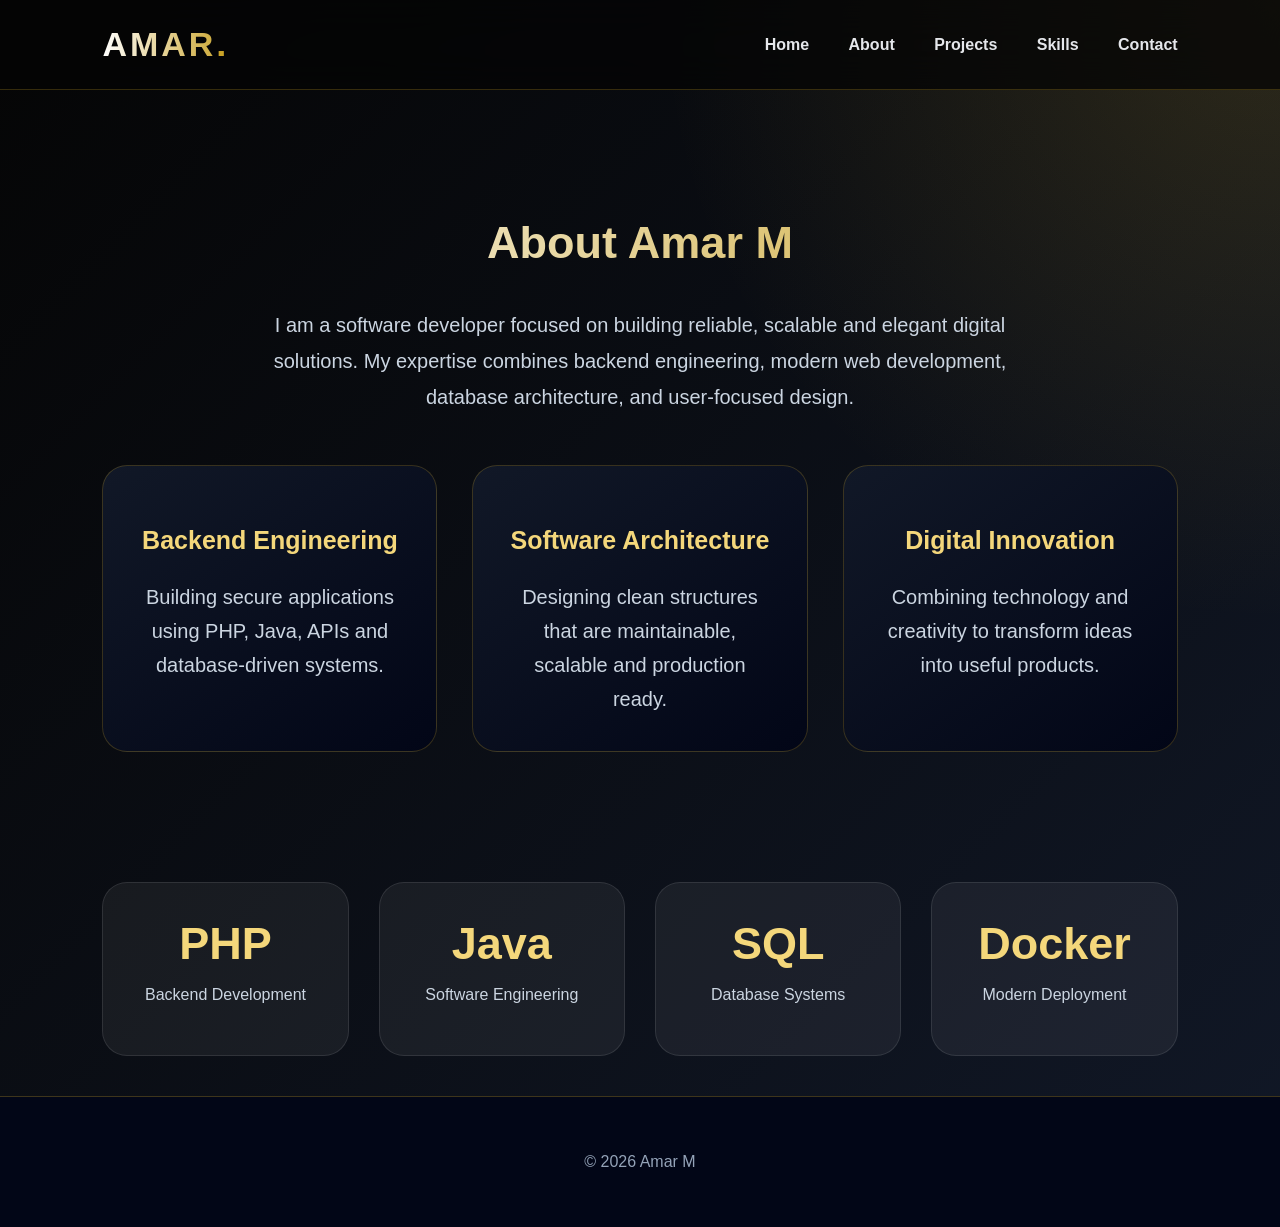
==== about.html @ c33fe0c3 "Add portfolio pages" ====
<!DOCTYPE html>
<html lang="en">

<head>

<meta charset="UTF-8">
<meta name="viewport" content="width=device-width, initial-scale=1.0">

<title>About | Amar M</title>

<link rel="stylesheet" href="css/style.css">

</head>


<body>


<header class="navbar">

<div class="logo">
AMAR<span>.</span>
</div>


<nav>
<a href="index.html">Home</a>
<a href="about.html">About</a>
<a href="projects.html">Projects</a>
<a href="skills.html">Skills</a>
<a href="contact.html">Contact</a>
</nav>

</header>



<section class="vision">


<h2>
About Amar M
</h2>


<p>

I am a software developer focused on building reliable,
scalable and elegant digital solutions.

My expertise combines backend engineering,
modern web development, database architecture,
and user-focused design.

</p>



<div class="grid">


<div class="box">

<h3>
Backend Engineering
</h3>

<p>

Building secure applications using PHP,
Java, APIs and database-driven systems.

</p>

</div>



<div class="box">

<h3>
Software Architecture
</h3>

<p>

Designing clean structures that are
maintainable, scalable and production ready.

</p>

</div>



<div class="box">

<h3>
Digital Innovation
</h3>

<p>

Combining technology and creativity
to transform ideas into useful products.

</p>

</div>


</div>


</section>




<section class="stats">


<div>
<h3>PHP</h3>
<p>Backend Development</p>
</div>


<div>
<h3>Java</h3>
<p>Software Engineering</p>
</div>


<div>
<h3>SQL</h3>
<p>Database Systems</p>
</div>


<div>
<h3>Docker</h3>
<p>Modern Deployment</p>
</div>


</section>



<footer>

<p>
© 2026 Amar M
</p>

</footer>


</body>

</html>
---- css/style.css ----
/* =====================================================
   AMAR M - LUXURY TECHNOLOGY PORTFOLIO
   Executive / Fortune 500 Inspired Theme
===================================================== */


* {
    box-sizing: border-box;
}


html {
    scroll-behavior: smooth;
}


body {

    margin:0;

    font-family:
        'Inter',
        'Segoe UI',
        Arial,
        sans-serif;

    background:

        radial-gradient(
            circle at top right,
            rgba(201,162,39,.18),
            transparent 35%
        ),

        linear-gradient(
            135deg,
            #050505,
            #111827
        );

    color:#f8fafc;

}


/* Container */

.container {

    width:90%;

    max-width:1300px;

    margin:auto;

}



/* =====================================================
   NAVBAR
===================================================== */


.navbar {

    position:sticky;

    top:0;

    z-index:1000;

    display:flex;

    justify-content:space-between;

    align-items:center;

    padding:25px 8%;


    background:

        rgba(5,5,5,.75);


    backdrop-filter:

        blur(20px);


    border-bottom:

        1px solid
        rgba(201,162,39,.25);

}



.logo {

    font-size:34px;

    font-weight:900;

    letter-spacing:3px;

    background:

        linear-gradient(
            90deg,
            #fff,
            #c9a227
        );


    -webkit-background-clip:text;

    color:transparent;

}



.logo span {

    color:#c9a227;

}



nav a {

    color:#e5e7eb;

    text-decoration:none;

    margin-left:35px;

    font-weight:600;

    transition:.3s;

}


nav a:hover {

    color:#f4d77b;

}



/* =====================================================
   HERO SECTION
===================================================== */


.hero {

    min-height:90vh;

    display:grid;

    grid-template-columns:
        1.2fr .8fr;

    gap:60px;

    align-items:center;

    padding:80px 8%;

}



.tag {

    color:#c9a227;

    letter-spacing:4px;

    font-size:13px;

    font-weight:700;

}



.hero h1 {

    font-size:

        clamp(60px,8vw,110px);


    margin:20px 0;


    font-weight:900;


    background:

        linear-gradient(
            90deg,
            #ffffff,
            #c9a227
        );


    -webkit-background-clip:text;


    color:transparent;

}



.hero h2 {

    font-size:32px;

    line-height:1.4;

}



.hero h2 span {

    color:#d4af37;

}



.description {

    color:#cbd5e1;

    max-width:650px;

    line-height:1.8;

    font-size:18px;

}



/* Buttons */

.buttons {

    margin-top:40px;

    display:flex;

    gap:20px;

}



.btn {

    padding:16px 35px;

    border-radius:50px;

    text-decoration:none;

    font-weight:800;

    transition:.3s;

}



.primary {

    background:

        linear-gradient(
            135deg,
            #c9a227,
            #f4d77b
        );

    color:#111;

}



.secondary {

    border:

        1px solid
        rgba(255,255,255,.2);

    color:white;

}



.btn:hover {

    transform:

        translateY(-5px);


    box-shadow:

        0 20px 40px
        rgba(201,162,39,.35);

}



/* =====================================================
   TECHNOLOGY CARD
===================================================== */


.hero-card {

    padding:40px;


    border-radius:30px;


    background:

        rgba(255,255,255,.08);


    backdrop-filter:

        blur(20px);


    border:

        1px solid
        rgba(201,162,39,.25);


    box-shadow:

        0 40px 100px
        rgba(0,0,0,.5);

}



.card-title {

    color:#f4d77b;

    letter-spacing:3px;

    font-size:13px;

    margin-bottom:30px;

}



.hero-card ul {

    list-style:none;

    padding:0;

}



.hero-card li {

    padding:18px 0;

    border-bottom:

        1px solid
        rgba(255,255,255,.1);


    color:#cbd5e1;

}



.hero-card strong {

    display:block;

    color:white;

    font-size:20px;

}



/* =====================================================
   STATS
===================================================== */


.stats {

    display:grid;

    grid-template-columns:

        repeat(4,1fr);


    gap:30px;


    padding:40px 8%;

}



.stats div {

    text-align:center;

    padding:35px;


    background:

        rgba(255,255,255,.06);


    border-radius:25px;


    border:

        1px solid
        rgba(255,255,255,.1);

}



.stats h3 {

    margin:0;

    font-size:45px;

    color:#f4d77b;

}



.stats p {

    color:#cbd5e1;

}



/* =====================================================
   SECTIONS
===================================================== */


.vision,
.featured {


    padding:90px 8%;

    text-align:center;

}



.vision h2,
.featured h2 {


    font-size:45px;


    background:

        linear-gradient(
            90deg,
            white,
            #c9a227
        );


    -webkit-background-clip:text;

    color:transparent;

}



.vision p {

    max-width:800px;

    margin:auto;

    color:#cbd5e1;

    font-size:20px;

    line-height:1.8;

}




.grid {

    margin-top:50px;


    display:grid;

    grid-template-columns:

        repeat(3,1fr);


    gap:35px;

}



.box {

    padding:35px;


    border-radius:25px;


    background:

        linear-gradient(
            145deg,
            #111827,
            #020617
        );


    border:

        1px solid
        rgba(201,162,39,.25);


    transition:.4s;


}



.box:hover {

    transform:

        translateY(-12px);


    box-shadow:

        0 30px 80px
        rgba(0,0,0,.6);

}



.box h3 {

    color:#f4d77b;

    font-size:25px;

}



.box p {

    color:#cbd5e1;

    line-height:1.7;

}



/* =====================================================
   FOOTER
===================================================== */


footer {


    padding:40px;


    text-align:center;


    background:#020617;


    border-top:

        1px solid
        rgba(201,162,39,.3);


    color:#94a3b8;

}





/* =====================================================
   RESPONSIVE
===================================================== */


@media(max-width:900px){


.hero {

    grid-template-columns:1fr;

}



.stats {

    grid-template-columns:1fr 1fr;

}



.grid {

    grid-template-columns:1fr;

}



.navbar {

    flex-direction:column;

    gap:20px;

}


}



@media(max-width:600px){


.stats {

    grid-template-columns:1fr;

}


.hero h1 {

    font-size:55px;

}


nav a {

    margin:10px;

    display:inline-block;

}


}
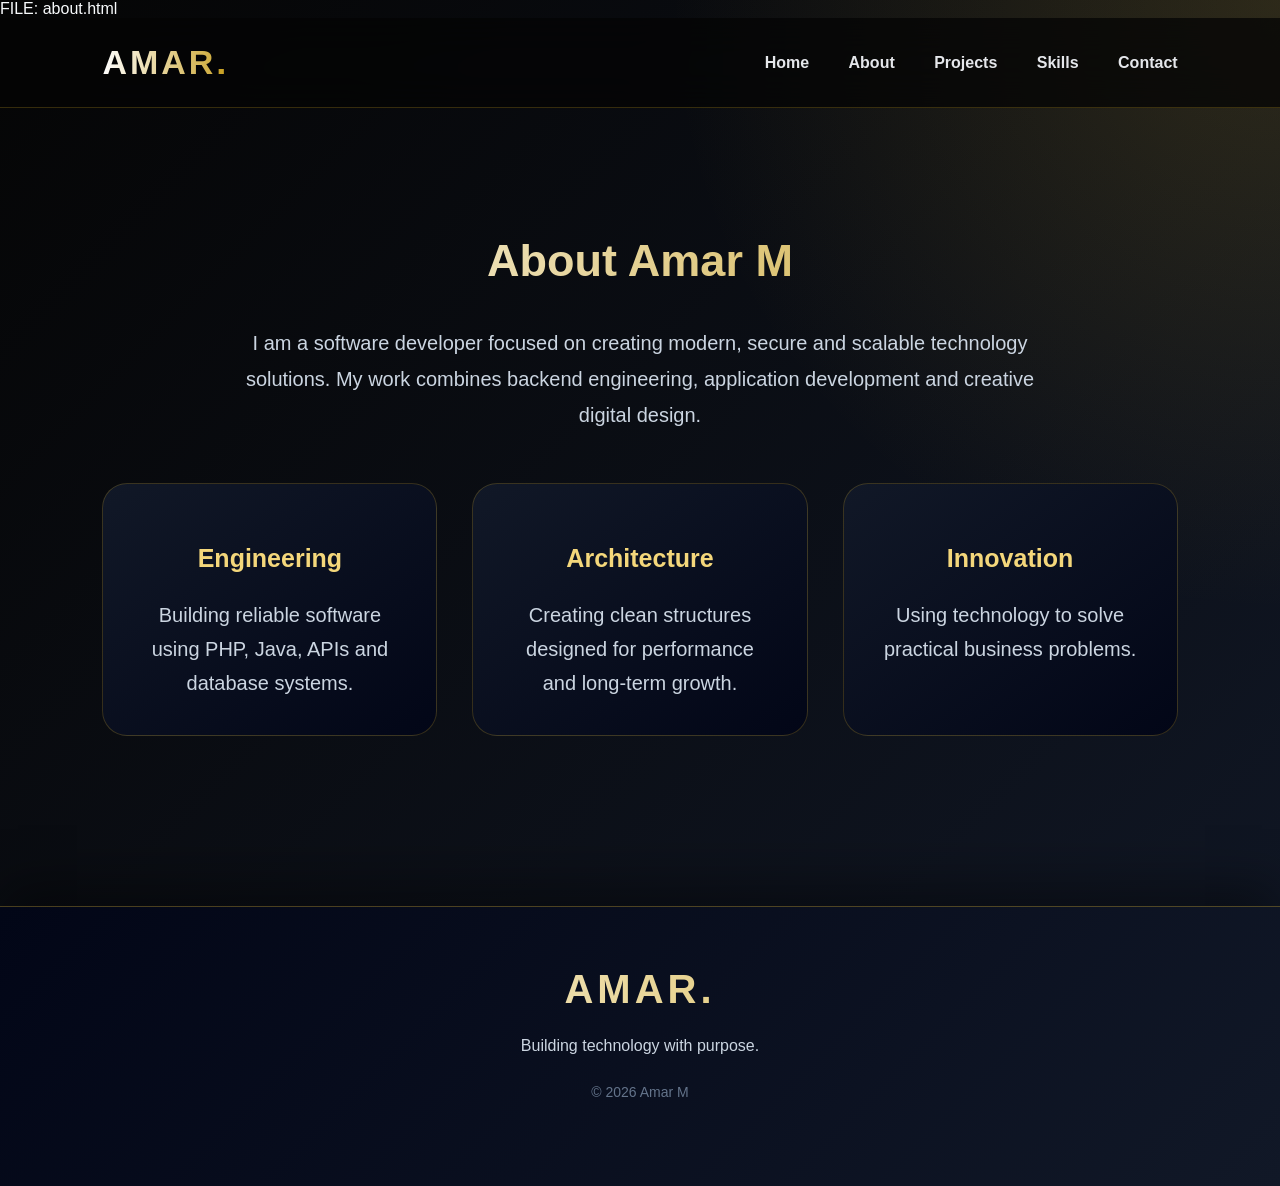
==== commit 275721f2: "Rewrite luxury portfolio pages" ====
--- a/about.html
+++ b/about.html
@@ -1,27 +1,23 @@
+FILE: about.html
+
 <!DOCTYPE html>
 <html lang="en">
-
 <head>
-
 <meta charset="UTF-8">
 <meta name="viewport" content="width=device-width, initial-scale=1.0">
 
 <title>About | Amar M</title>
 
 <link rel="stylesheet" href="css/style.css">
-
 </head>
 
-
 <body>
-
 
 <header class="navbar">
 
 <div class="logo">
 AMAR<span>.</span>
 </div>
-
 
 <nav>
 <a href="index.html">Home</a>
@@ -34,123 +30,62 @@
 </header>
 
 
-
 <section class="vision">
-
 
 <h2>
 About Amar M
 </h2>
 
+<p>
+I am a software developer focused on creating modern,
+secure and scalable technology solutions.
 
-<p>
-
-I am a software developer focused on building reliable,
-scalable and elegant digital solutions.
-
-My expertise combines backend engineering,
-modern web development, database architecture,
-and user-focused design.
-
+My work combines backend engineering,
+application development and creative digital design.
 </p>
-
 
 
 <div class="grid">
 
-
 <div class="box">
-
-<h3>
-Backend Engineering
-</h3>
-
+<h3>Engineering</h3>
 <p>
-
-Building secure applications using PHP,
-Java, APIs and database-driven systems.
-
+Building reliable software using PHP, Java,
+APIs and database systems.
 </p>
-
 </div>
 
 
-
 <div class="box">
-
-<h3>
-Software Architecture
-</h3>
-
+<h3>Architecture</h3>
 <p>
-
-Designing clean structures that are
-maintainable, scalable and production ready.
-
+Creating clean structures designed for
+performance and long-term growth.
 </p>
-
 </div>
 
 
-
 <div class="box">
-
-<h3>
-Digital Innovation
-</h3>
-
+<h3>Innovation</h3>
 <p>
-
-Combining technology and creativity
-to transform ideas into useful products.
-
+Using technology to solve practical business problems.
 </p>
+</div>
 
 </div>
-
-
-</div>
-
 
 </section>
 
 
+<footer class="luxury-footer">
 
-
-<section class="stats">
-
-
-<div>
-<h3>PHP</h3>
-<p>Backend Development</p>
-</div>
-
-
-<div>
-<h3>Java</h3>
-<p>Software Engineering</p>
-</div>
-
-
-<div>
-<h3>SQL</h3>
-<p>Database Systems</p>
-</div>
-
-
-<div>
-<h3>Docker</h3>
-<p>Modern Deployment</p>
-</div>
-
-
-</section>
-
-
-
-<footer>
+<h3>AMAR.</h3>
 
 <p>
+Building technology with purpose.
+</p>
+
+<p class="footer-small">
 © 2026 Amar M
 </p>
 
@@ -158,5 +93,4 @@
 
 
 </body>
-
 </html>
--- a/css/style.css
+++ b/css/style.css
@@ -731,4 +731,140 @@
 }
 
 
+}
+/* =====================================================
+   LUXURY FOOTER
+===================================================== */
+
+
+.luxury-footer {
+
+    margin-top:80px;
+
+    padding:60px 8%;
+
+    text-align:center;
+
+
+    background:
+
+        linear-gradient(
+            135deg,
+            #020617,
+            #111827
+        );
+
+
+    border-top:
+
+        1px solid
+        rgba(201,162,39,.35);
+
+
+    box-shadow:
+
+        0 -20px 50px
+        rgba(0,0,0,.4);
+
+}
+
+
+
+.luxury-footer h3 {
+
+
+    font-size:40px;
+
+
+    margin:0 0 20px;
+
+
+    letter-spacing:4px;
+
+
+    background:
+
+        linear-gradient(
+            90deg,
+            white,
+            #d4af37
+        );
+
+
+    -webkit-background-clip:text;
+
+
+    color:transparent;
+
+}
+
+
+
+.luxury-footer p {
+
+
+    color:#cbd5e1;
+
+
+    max-width:600px;
+
+
+    margin:20px auto;
+
+
+    line-height:1.8;
+
+}
+
+
+
+.footer-links {
+
+
+    margin:30px 0;
+
+
+}
+
+
+
+.footer-links a {
+
+
+    color:#f8fafc;
+
+
+    text-decoration:none;
+
+
+    margin:0 15px;
+
+
+    font-weight:600;
+
+
+    transition:.3s;
+
+}
+
+
+
+.footer-links a:hover {
+
+
+    color:#d4af37;
+
+
+}
+
+
+
+.footer-small {
+
+
+    color:#64748b !important;
+
+
+    font-size:14px;
+
 }
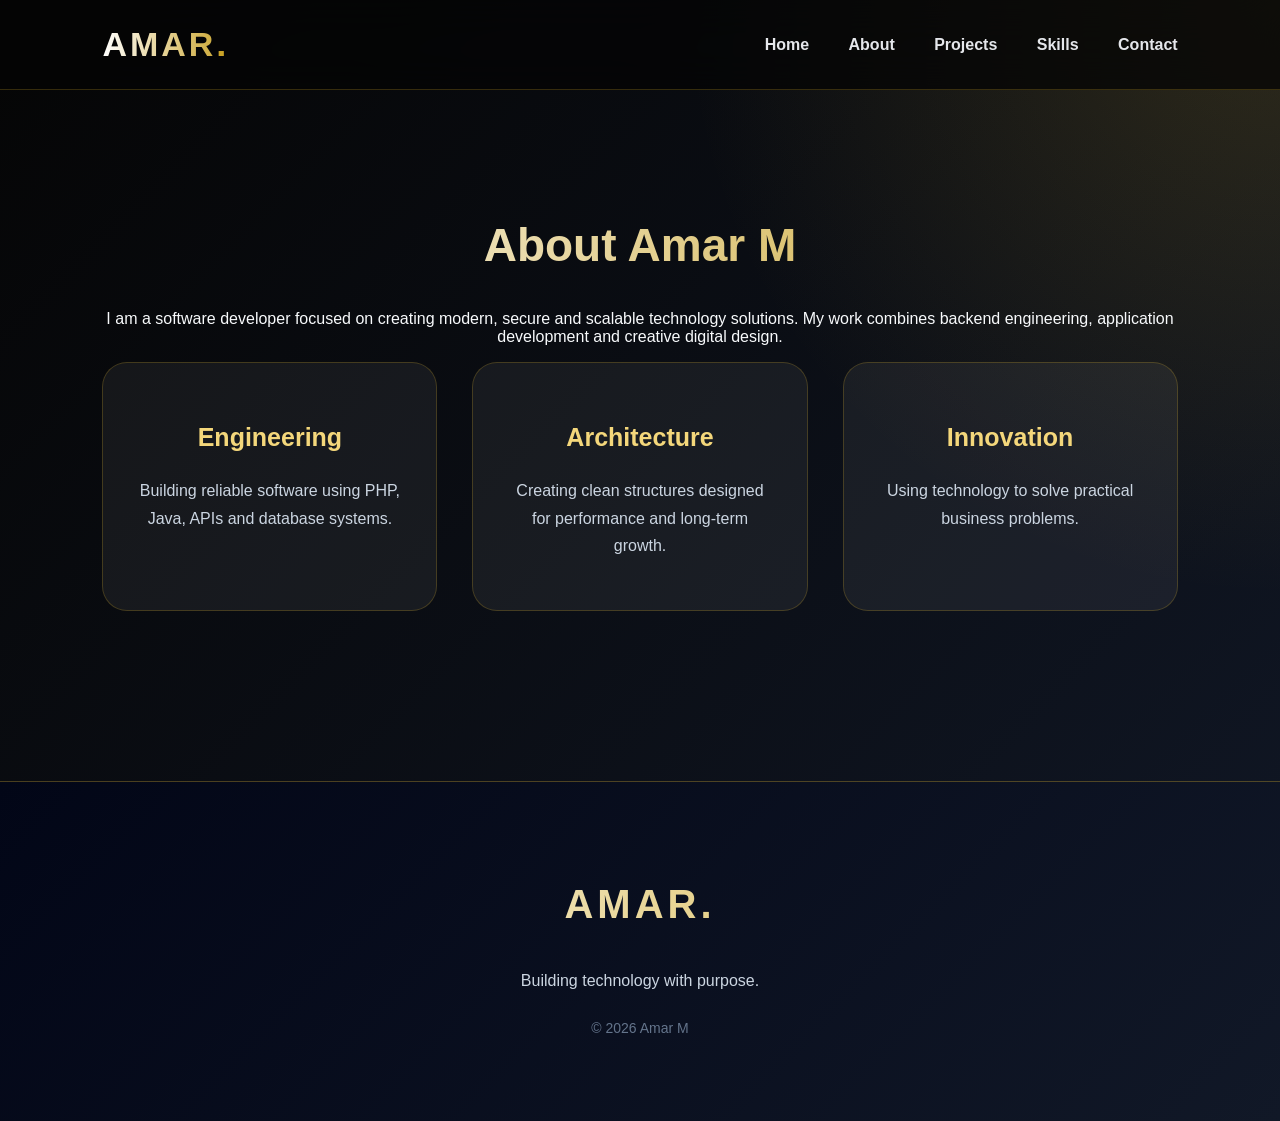
==== commit 012fdba9: "Fix project page cards and update luxury styling" ====
--- a/about.html
+++ b/about.html
@@ -1,5 +1,3 @@
-FILE: about.html
-
 <!DOCTYPE html>
 <html lang="en">
 <head>
--- a/css/style.css
+++ b/css/style.css
@@ -1,16 +1,15 @@
 /* =====================================================
    AMAR M - LUXURY TECHNOLOGY PORTFOLIO
-   Executive / Fortune 500 Inspired Theme
+   Executive Inspired Theme
 ===================================================== */
 
-
 * {
-    box-sizing: border-box;
+    box-sizing:border-box;
 }
 
 
 html {
-    scroll-behavior: smooth;
+    scroll-behavior:smooth;
 }
 
 
@@ -19,31 +18,30 @@
     margin:0;
 
     font-family:
-        'Inter',
-        'Segoe UI',
-        Arial,
-        sans-serif;
+    'Inter',
+    'Segoe UI',
+    Arial,
+    sans-serif;
 
     background:
 
-        radial-gradient(
-            circle at top right,
-            rgba(201,162,39,.18),
-            transparent 35%
-        ),
-
-        linear-gradient(
-            135deg,
-            #050505,
-            #111827
-        );
+    radial-gradient(
+        circle at top right,
+        rgba(201,162,39,.18),
+        transparent 35%
+    ),
+
+    linear-gradient(
+        135deg,
+        #050505,
+        #111827
+    );
 
     color:#f8fafc;
 
 }
 
 
-/* Container */
 
 .container {
 
@@ -56,10 +54,7 @@
 }
 
 
-
-/* =====================================================
-   NAVBAR
-===================================================== */
+/* ================= NAVBAR ================= */
 
 
 .navbar {
@@ -78,21 +73,14 @@
 
     padding:25px 8%;
 
-
     background:
-
-        rgba(5,5,5,.75);
-
+    rgba(5,5,5,.75);
 
     backdrop-filter:
-
-        blur(20px);
-
+    blur(20px);
 
     border-bottom:
-
-        1px solid
-        rgba(201,162,39,.25);
+    1px solid rgba(201,162,39,.25);
 
 }
 
@@ -107,13 +95,11 @@
     letter-spacing:3px;
 
     background:
-
-        linear-gradient(
-            90deg,
-            #fff,
-            #c9a227
-        );
-
+    linear-gradient(
+        90deg,
+        #fff,
+        #c9a227
+    );
 
     -webkit-background-clip:text;
 
@@ -122,7 +108,6 @@
 }
 
 
-
 .logo span {
 
     color:#c9a227;
@@ -154,9 +139,7 @@
 
 
 
-/* =====================================================
-   HERO SECTION
-===================================================== */
+/* ================= HERO ================= */
 
 
 .hero {
@@ -166,7 +149,7 @@
     display:grid;
 
     grid-template-columns:
-        1.2fr .8fr;
+    1.2fr .8fr;
 
     gap:60px;
 
@@ -178,13 +161,14 @@
 
 
 
-.tag {
+.tag,
+.project-badge {
 
     color:#c9a227;
 
     letter-spacing:4px;
 
-    font-size:13px;
+    font-size:14px;
 
     font-weight:700;
 
@@ -195,28 +179,21 @@
 .hero h1 {
 
     font-size:
-
-        clamp(60px,8vw,110px);
-
+    clamp(60px,8vw,110px);
 
     margin:20px 0;
 
-
     font-weight:900;
 
-
     background:
-
-        linear-gradient(
-            90deg,
-            #ffffff,
-            #c9a227
-        );
-
+    linear-gradient(
+        90deg,
+        white,
+        #c9a227
+    );
 
     -webkit-background-clip:text;
 
-
     color:transparent;
 
 }
@@ -227,10 +204,7 @@
 
     font-size:32px;
 
-    line-height:1.4;
-
-}
-
+}
 
 
 .hero h2 span {
@@ -240,7 +214,6 @@
 }
 
 
-
 .description {
 
     color:#cbd5e1;
@@ -255,21 +228,11 @@
 
 
 
-/* Buttons */
-
-.buttons {
-
-    margin-top:40px;
-
-    display:flex;
-
-    gap:20px;
-
-}
-
-
-
-.btn {
+/* ================= BUTTONS ================= */
+
+
+.btn,
+.luxury-btn {
 
     padding:16px 35px;
 
@@ -284,16 +247,15 @@
 }
 
 
-
-.primary {
+.primary,
+.luxury-btn {
 
     background:
-
-        linear-gradient(
-            135deg,
-            #c9a227,
-            #f4d77b
-        );
+    linear-gradient(
+        135deg,
+        #c9a227,
+        #f4d77b
+    );
 
     color:#111;
 
@@ -304,9 +266,7 @@
 .secondary {
 
     border:
-
-        1px solid
-        rgba(255,255,255,.2);
+    1px solid rgba(255,255,255,.2);
 
     color:white;
 
@@ -314,93 +274,131 @@
 
 
 
-.btn:hover {
-
-    transform:
-
-        translateY(-5px);
-
+.btn:hover,
+.luxury-btn:hover {
+
+    transform:translateY(-5px);
 
     box-shadow:
-
-        0 20px 40px
-        rgba(201,162,39,.35);
-
-}
-
-
-
-/* =====================================================
-   TECHNOLOGY CARD
-===================================================== */
+    0 20px 40px rgba(201,162,39,.35);
+
+}
+
+
+
+/* ================= GLASS CARDS ================= */
+
+
+.hero-card,
+.feature-card,
+.stat-card {
+
+
+    background:
+    rgba(255,255,255,.08);
+
+
+    backdrop-filter:
+    blur(20px);
+
+
+    border:
+    1px solid rgba(201,162,39,.30);
+
+
+    box-shadow:
+    0 25px 60px rgba(0,0,0,.35);
+
+
+    border-radius:25px;
+
+
+    color:#f8fafc;
+
+
+}
+
 
 
 .hero-card {
 
     padding:40px;
 
-
-    border-radius:30px;
-
-
-    background:
-
-        rgba(255,255,255,.08);
-
-
-    backdrop-filter:
-
-        blur(20px);
-
-
-    border:
-
-        1px solid
-        rgba(201,162,39,.25);
-
-
-    box-shadow:
-
-        0 40px 100px
-        rgba(0,0,0,.5);
-
-}
-
-
-
-.card-title {
+}
+
+
+
+.hero-card strong {
+
+    display:block;
+
+    color:white;
+
+    font-size:20px;
+
+}
+
+
+
+.hero-card li {
+
+    padding:18px 0;
+
+    border-bottom:
+    1px solid rgba(255,255,255,.1);
+
+    color:#cbd5e1;
+
+}
+
+
+
+/* ================= STATS ================= */
+
+
+.stats,
+.stats-grid {
+
+
+    display:grid;
+
+    grid-template-columns:
+    repeat(4,1fr);
+
+    gap:30px;
+
+}
+
+
+
+.stats div,
+.stat-card {
+
+
+    text-align:center;
+
+    padding:35px;
+
+}
+
+
+
+.stats h3,
+.stat-card h2 {
+
+
+    margin:0;
 
     color:#f4d77b;
 
-    letter-spacing:3px;
-
-    font-size:13px;
-
-    margin-bottom:30px;
-
-}
-
-
-
-.hero-card ul {
-
-    list-style:none;
-
-    padding:0;
-
-}
-
-
-
-.hero-card li {
-
-    padding:18px 0;
-
-    border-bottom:
-
-        1px solid
-        rgba(255,255,255,.1);
-
+    font-size:48px;
+
+}
+
+
+
+.stats p,
+.stat-card p {
 
     color:#cbd5e1;
 
@@ -408,94 +406,12 @@
 
 
 
-.hero-card strong {
-
-    display:block;
-
-    color:white;
-
-    font-size:20px;
-
-}
-
-
-
-/* =====================================================
-   STATS
-===================================================== */
-
-
-.stats {
-
-    display:grid;
-
-    grid-template-columns:
-
-        repeat(4,1fr);
-
-
-    gap:30px;
-
-
-    padding:40px 8%;
-
-}
-
-
-
-.stats div {
-
-    text-align:center;
-
-    padding:35px;
-
-
-    background:
-
-        rgba(255,255,255,.06);
-
-
-    border-radius:25px;
-
-
-    border:
-
-        1px solid
-        rgba(255,255,255,.1);
-
-}
-
-
-
-.stats h3 {
-
-    margin:0;
-
-    font-size:45px;
-
-    color:#f4d77b;
-
-}
-
-
-
-.stats p {
-
-    color:#cbd5e1;
-
-}
-
-
-
-/* =====================================================
-   SECTIONS
-===================================================== */
+/* ================= SECTIONS ================= */
 
 
 .vision,
 .featured {
 
-
     padding:90px 8%;
 
     text-align:center;
@@ -503,22 +419,18 @@
 }
 
 
-
 .vision h2,
-.featured h2 {
-
-
-    font-size:45px;
-
+.featured h2,
+.project-section h2 {
+
+    font-size:46px;
 
     background:
-
-        linear-gradient(
-            90deg,
-            white,
-            #c9a227
-        );
-
+    linear-gradient(
+        90deg,
+        white,
+        #c9a227
+    );
 
     -webkit-background-clip:text;
 
@@ -527,178 +439,534 @@
 }
 
 
-
-.vision p {
-
-    max-width:800px;
-
-    margin:auto;
+.project-section {
+
+    padding:55px 0;
+
+}
+
+
+.project-section p {
+
+    max-width:900px;
+
+    font-size:22px;
+
+    line-height:1.8;
 
     color:#cbd5e1;
 
+}
+/* ================= FEATURE CARDS ================= */
+
+
+.feature-grid {
+
+    display:grid;
+
+    grid-template-columns:
+    repeat(3,1fr);
+
+    gap:25px;
+
+    margin-top:40px;
+
+}
+
+
+
+.feature-card {
+
+    padding:30px;
+
+    transition:.4s;
+
+}
+
+
+
+.feature-card:hover,
+.stat-card:hover {
+
+
+    transform:
+    translateY(-10px);
+
+
+    border-color:
+    rgba(201,162,39,.8);
+
+
+    box-shadow:
+
+    0 30px 70px
+    rgba(201,162,39,.20);
+
+}
+
+
+
+.feature-card h3 {
+
+
+    color:#f4d77b;
+
+    font-size:28px;
+
+    margin-bottom:15px;
+
+}
+
+
+
+.feature-card p {
+
+
+    color:#cbd5e1;
+
     font-size:20px;
 
+    line-height:1.7;
+
+}
+
+
+
+/* ================= CONTENT BOX ================= */
+
+
+.grid {
+
+
+    display:grid;
+
+    grid-template-columns:
+    repeat(3,1fr);
+
+    gap:35px;
+
+}
+
+
+
+.box {
+
+
+    padding:35px;
+
+    border-radius:25px;
+
+
+    background:
+
+    rgba(255,255,255,.06);
+
+
+    border:
+
+    1px solid rgba(201,162,39,.25);
+
+
+    transition:.4s;
+
+}
+
+
+
+.box:hover {
+
+    transform:
+    translateY(-12px);
+
+}
+
+
+
+.box h3 {
+
+    color:#f4d77b;
+
+    font-size:25px;
+
+}
+
+
+
+.box p {
+
+    color:#cbd5e1;
+
+    line-height:1.7;
+
+}
+
+
+
+/* ================= TECHNOLOGY TAGS ================= */
+
+
+.tech-tags {
+
+
+    display:flex;
+
+    flex-wrap:wrap;
+
+    gap:15px;
+
+    margin-top:30px;
+
+}
+
+
+
+.tech-tags span {
+
+
+    padding:
+
+    12px 24px;
+
+
+    border-radius:
+
+    30px;
+
+
+    background:
+
+    rgba(255,255,255,.08);
+
+
+    border:
+
+    1px solid rgba(201,162,39,.35);
+
+
+    color:white;
+
+
+    font-size:19px;
+
+}
+
+
+
+/* ================= PROJECT GALLERY ================= */
+
+
+.project-gallery {
+
+
+    display:grid;
+
+    grid-template-columns:
+    repeat(3,1fr);
+
+    gap:30px;
+
+}
+
+
+
+.project-gallery figure {
+
+    margin:0;
+
+}
+
+
+
+.project-gallery img {
+
+
+    width:100%;
+
+    height:320px;
+
+    object-fit:cover;
+
+    border-radius:20px;
+
+
+    border:
+
+    1px solid rgba(201,162,39,.3);
+
+}
+
+
+
+.project-gallery figcaption {
+
+
+    text-align:center;
+
+    margin-top:15px;
+
+    color:#f4d77b;
+
+    font-size:19px;
+
+}
+
+
+
+/* ================= PROJECT HERO ================= */
+
+
+.project-hero {
+
+
+    padding:80px 0;
+
+}
+
+
+
+.project-hero h1 {
+
+
+    font-size:68px;
+
+    line-height:1.15;
+
+}
+
+
+
+.project-hero p {
+
+
+    max-width:850px;
+
+    font-size:23px;
+
+    line-height:1.7;
+
+    color:#cbd5e1;
+
+}
+
+
+
+.hero-buttons {
+
+
+    margin-top:35px;
+
+    display:flex;
+
+    gap:20px;
+
+}
+
+
+
+/* ================= CTA ================= */
+
+
+.project-cta {
+
+
+    padding:90px 0;
+
+    text-align:center;
+
+}
+
+
+
+.project-cta h2 {
+
+
+    font-size:48px;
+
+}
+
+
+
+.project-cta p {
+
+
+    color:#cbd5e1;
+
+    font-size:22px;
+
+}
+
+
+
+/* ================= FOOTER ================= */
+
+
+.luxury-footer {
+
+
+    margin-top:80px;
+
+
+    padding:60px 8%;
+
+
+    text-align:center;
+
+
+    background:
+
+    linear-gradient(
+        135deg,
+        #020617,
+        #111827
+    );
+
+
+    border-top:
+
+    1px solid rgba(201,162,39,.35);
+
+}
+
+
+
+.luxury-footer h3 {
+
+
+    font-size:40px;
+
+    letter-spacing:4px;
+
+
+    background:
+
+    linear-gradient(
+        90deg,
+        white,
+        #d4af37
+    );
+
+
+    -webkit-background-clip:text;
+
+    color:transparent;
+
+}
+
+
+
+.luxury-footer p {
+
+
+    color:#cbd5e1;
+
+    max-width:600px;
+
+    margin:20px auto;
+
     line-height:1.8;
 
 }
 
 
 
-
-.grid {
-
-    margin-top:50px;
-
-
-    display:grid;
-
-    grid-template-columns:
-
-        repeat(3,1fr);
-
-
-    gap:35px;
-
-}
-
-
-
-.box {
-
-    padding:35px;
-
-
-    border-radius:25px;
-
-
-    background:
-
-        linear-gradient(
-            145deg,
-            #111827,
-            #020617
-        );
-
-
-    border:
-
-        1px solid
-        rgba(201,162,39,.25);
-
-
-    transition:.4s;
-
-
-}
-
-
-
-.box:hover {
+.footer-links a {
+
+
+    color:#f8fafc;
+
+    text-decoration:none;
+
+    margin:0 15px;
+
+    font-weight:600;
+
+}
+
+
+
+.footer-links a:hover {
+
+    color:#d4af37;
+
+}
+
+
+
+.footer-small {
+
+    color:#64748b !important;
+
+    font-size:14px;
+
+}
+
+
+
+/* ================= ANIMATION ================= */
+
+
+.hidden {
+
+
+    opacity:0;
 
     transform:
-
-        translateY(-12px);
-
-
-    box-shadow:
-
-        0 30px 80px
-        rgba(0,0,0,.6);
-
-}
-
-
-
-.box h3 {
-
-    color:#f4d77b;
-
-    font-size:25px;
-
-}
-
-
-
-.box p {
-
-    color:#cbd5e1;
-
-    line-height:1.7;
-
-}
-
-
-
-/* =====================================================
-   FOOTER
-===================================================== */
-
-
-footer {
-
-
-    padding:40px;
-
-
-    text-align:center;
-
-
-    background:#020617;
-
-
-    border-top:
-
-        1px solid
-        rgba(201,162,39,.3);
-
-
-    color:#94a3b8;
-
-}
-
-
-
-
-
-/* =====================================================
-   RESPONSIVE
-===================================================== */
+    translateY(40px);
+
+
+    transition:.8s;
+
+}
+
+
+
+.show {
+
+
+    opacity:1;
+
+    transform:
+    translateY(0);
+
+}
+
+
+
+/* ================= RESPONSIVE ================= */
 
 
 @media(max-width:900px){
 
 
-.hero {
-
-    grid-template-columns:1fr;
-
-}
-
-
-
-.stats {
-
-    grid-template-columns:1fr 1fr;
-
-}
-
-
-
-.grid {
-
-    grid-template-columns:1fr;
-
-}
-
-
-
-.navbar {
-
-    flex-direction:column;
-
-    gap:20px;
-
-}
+    .hero {
+
+
+        grid-template-columns:1fr;
+
+    }
+
+
+
+    .feature-grid,
+    .stats,
+    .stats-grid,
+    .grid {
+
+
+        grid-template-columns:
+        repeat(2,1fr);
+
+    }
+
+
+    .navbar {
+
+
+        flex-direction:column;
+
+        gap:20px;
+
+    }
 
 
 }
@@ -708,163 +976,63 @@
 @media(max-width:600px){
 
 
-.stats {
-
-    grid-template-columns:1fr;
-
-}
-
-
-.hero h1 {
-
-    font-size:55px;
-
-}
-
-
-nav a {
-
-    margin:10px;
-
-    display:inline-block;
-
-}
-
-
-}
-/* =====================================================
-   LUXURY FOOTER
-===================================================== */
-
-
-.luxury-footer {
-
-    margin-top:80px;
-
-    padding:60px 8%;
-
-    text-align:center;
-
-
-    background:
-
-        linear-gradient(
-            135deg,
-            #020617,
-            #111827
-        );
-
-
-    border-top:
-
-        1px solid
-        rgba(201,162,39,.35);
-
-
-    box-shadow:
-
-        0 -20px 50px
-        rgba(0,0,0,.4);
-
-}
-
-
-
-.luxury-footer h3 {
-
-
-    font-size:40px;
-
-
-    margin:0 0 20px;
-
-
-    letter-spacing:4px;
-
-
-    background:
-
-        linear-gradient(
-            90deg,
-            white,
-            #d4af37
-        );
-
-
-    -webkit-background-clip:text;
-
-
-    color:transparent;
-
-}
-
-
-
-.luxury-footer p {
-
-
-    color:#cbd5e1;
-
-
-    max-width:600px;
-
-
-    margin:20px auto;
-
-
-    line-height:1.8;
-
-}
-
-
-
-.footer-links {
-
-
-    margin:30px 0;
-
-
-}
-
-
-
-.footer-links a {
-
-
-    color:#f8fafc;
-
-
-    text-decoration:none;
-
-
-    margin:0 15px;
-
-
-    font-weight:600;
-
-
-    transition:.3s;
-
-}
-
-
-
-.footer-links a:hover {
-
-
-    color:#d4af37;
-
-
-}
-
-
-
-.footer-small {
-
-
-    color:#64748b !important;
-
-
-    font-size:14px;
+    .feature-grid,
+    .stats,
+    .stats-grid,
+    .grid,
+    .project-gallery {
+
+
+        grid-template-columns:1fr;
+
+    }
+
+
+
+    .hero h1 {
+
+
+        font-size:55px;
+
+    }
+
+
+
+    .project-hero h1 {
+
+
+        font-size:45px;
+
+    }
+
+
+
+    .project-section h2 {
+
+
+        font-size:35px;
+
+    }
+
+
+
+    .project-section p {
+
+
+        font-size:18px;
+
+    }
+
+
+
+    nav a {
+
+
+        margin:10px;
+
+        display:inline-block;
+
+    }
+
 
 }
